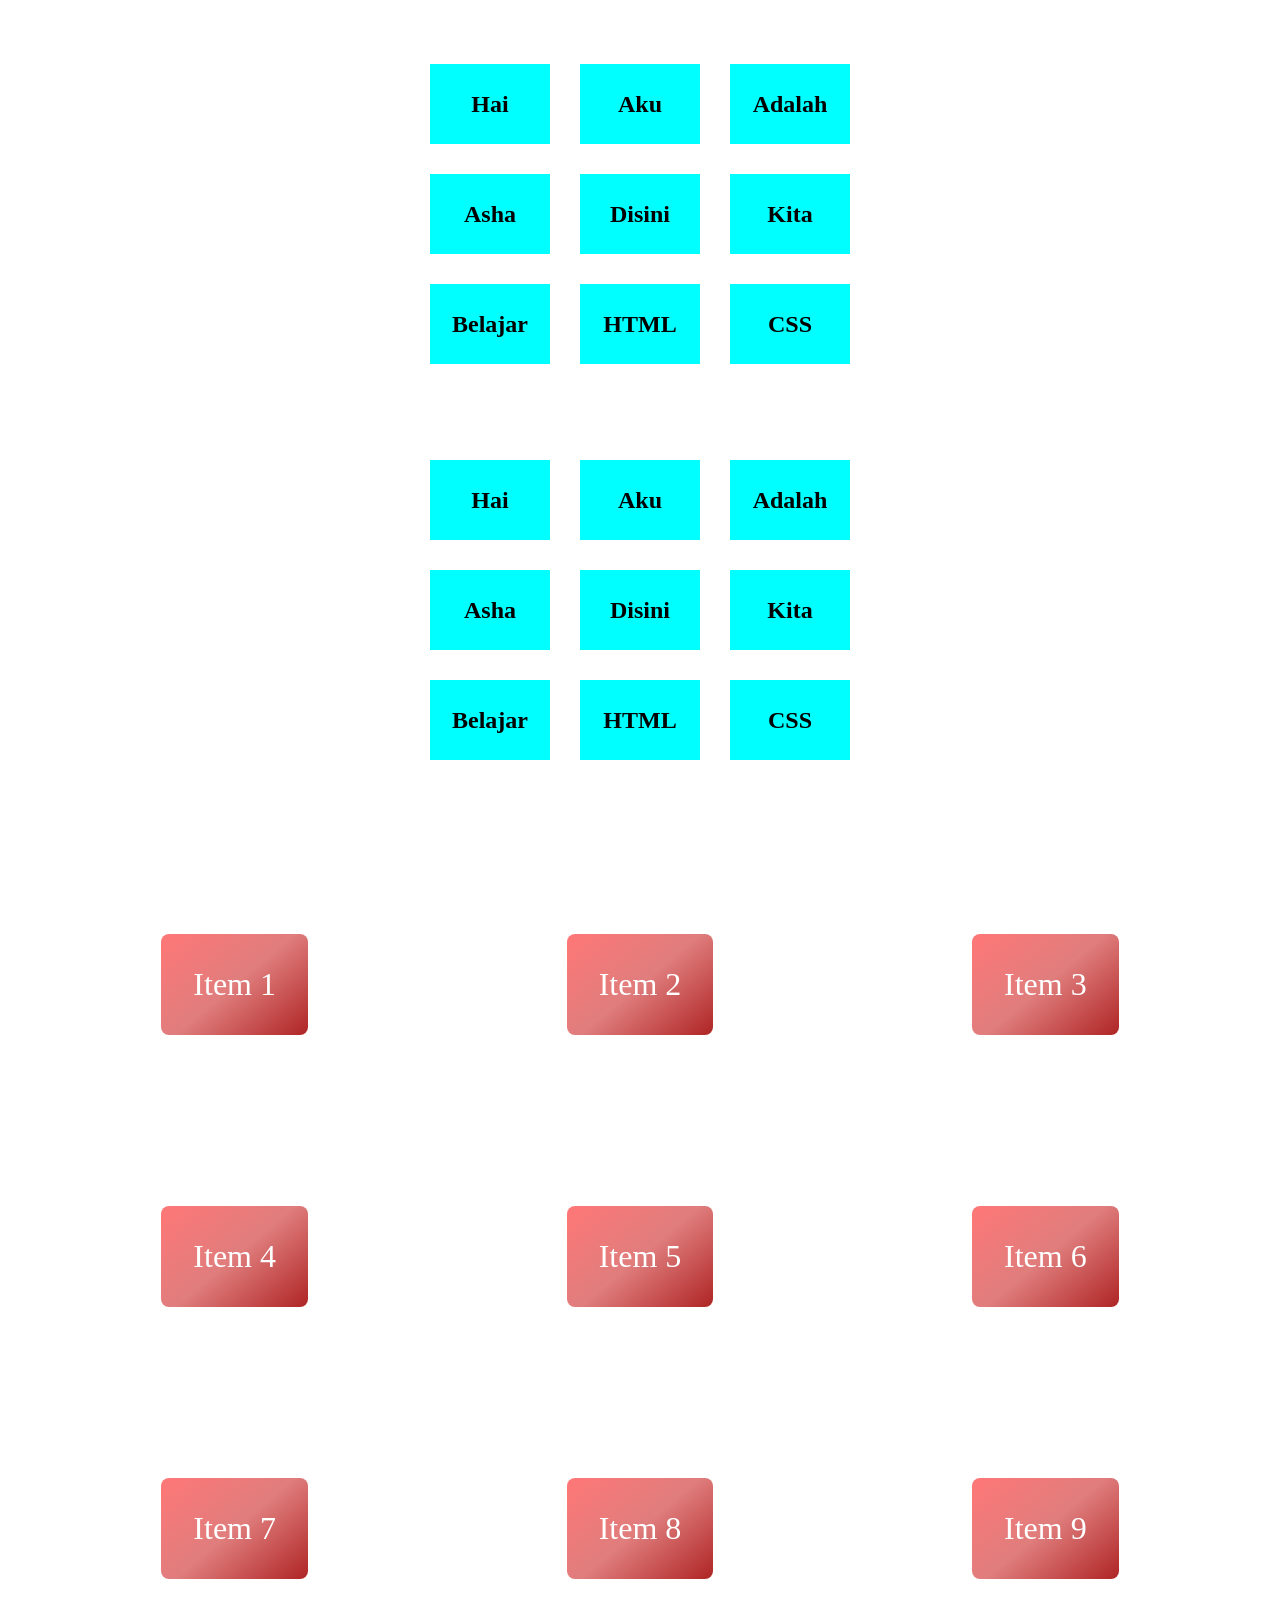
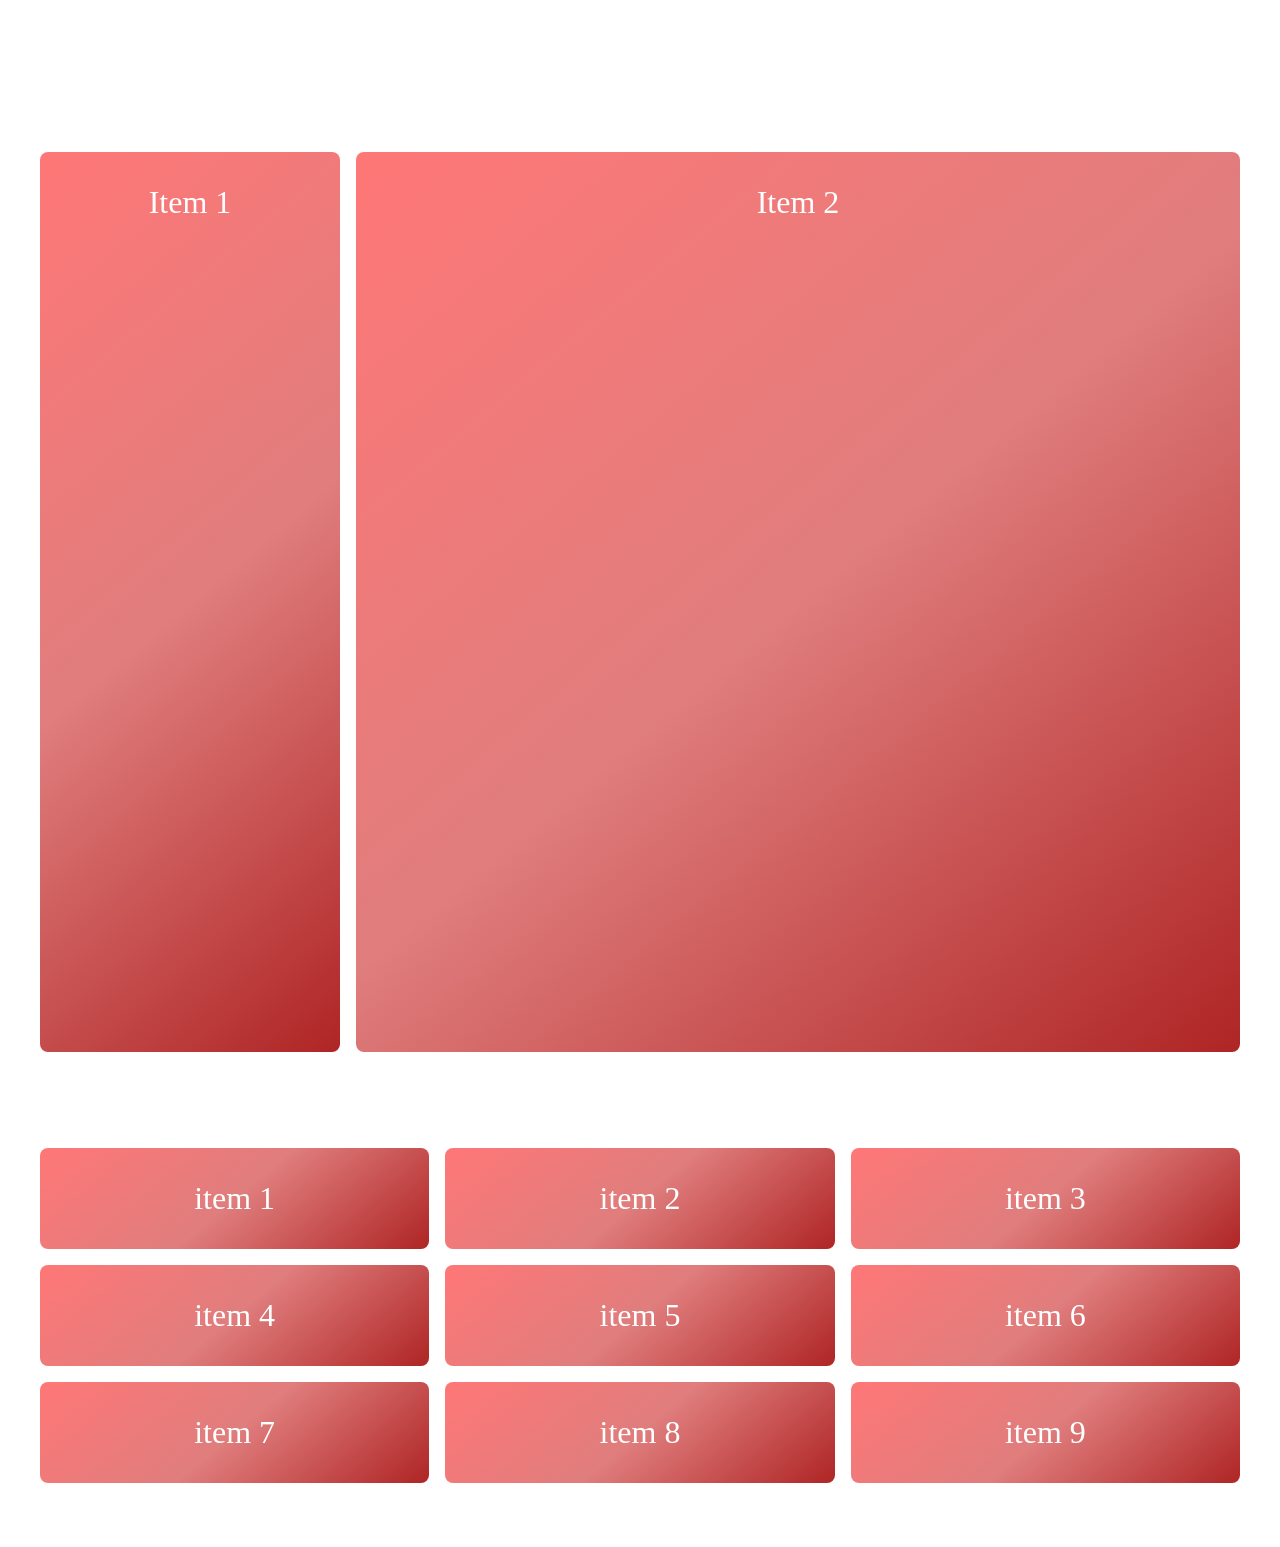
==== Text.html @ 9b17826b "commit barusan" ====
<!DOCTYPE html>
<html lang="en">
<head>
    <meta charset="UTF-8">
    <meta name="viewport" content="width=device-width, initial-scale=1.0">
    <link rel="stylesheet" href="index.css">
    <title>Text</title>
</head>
<body>
    <section class="flex">
        <div class="wrapper">
            <div id="" class="container">
                <div class="isi">
                    <h2>Hai</h2>
                </div>
            </div>
            <div class="container">
                <div class="isi">
                    <h2>Aku</h2>
                </div>
            </div>
            <div class="container">
                <div class="isi">
                    <h2>Adalah</h2>
                </div>
            </div>
            <div class="container">
                <div class="isi">
                    <h2>Asha</h2>
                </div>
            </div>
            <div class="container">
                <div class="isi">
                    <h2>Disini</h2>
                </div>
            </div>
            <div class="container">
                <div class="isi">
                    <h2>Kita</h2>
                </div>
            </div>
            <div class="container">
                <div class="isi">
                    <h2>Belajar</h2>
                </div>
            </div>
            <div class="container">
                <div class="isi">
                    <h2>HTML</h2>
                </div>
            </div>
            <div class="container">
                <div class="isi">
                    <h2>CSS</h2>
                </div>
            
        </div>
    </section>
    <section class="flex-container">
        <div class="wrapper">
            <div class="card"><h2>Hai</h2></div>
            <div class="card"><h2>Aku</h2></div>
            <div class="card"><h2>Adalah</h2></div>
            <div class="card"><h2>Asha</h2></div>
            <div class="card"><h2>Disini</h2></div>
            <div class="card"><h2>Kita</h2></div>
            <div class="card"><h2>Belajar</h2></div>
            <div class="card"><h2>HTML</h2></div>
            <div class="card"><h2>CSS</h2></div>
        </div>
        
    </section>
    <section>
        <div class="grid-container">
            <div class="item">Item 1</div>
            <div class="item">Item 2</div>
            <div class="item">Item 3</div>
            <div class="item">Item 4</div>
            <div class="item">Item 5</div>
            <div class="item">Item 6</div>
            <div class="item">Item 7</div>
            <div class="item">Item 8</div>
            <div class="item">Item 9</div>
        </div>
        
    </section>

    <section>
        <div class="grid-container-2">
            <div class="item">Item 1</div>
            <div class="item">Item 2</div>
        </div>
    </section>

    <section>
        <div class="grid-container-3">
            <div class="item">item 1</div>
            <div class="item">item 2</div>
            <div class="item">item 3</div>
            <div class="item">item 4</div>
            <div class="item">item 5</div>
            <div class="item">item 6</div>
            <div class="item">item 7</div>
            <div class="item">item 8</div>
            <div class="item">item 9</div>
        </div>
    </section>

    <script>
    const sections = document.querySelectorAll("section");
    const navLinks = document.querySelectorAll("nav a");

window.addEventListener("scroll", () => {
  let current = "";
  sections.forEach(section => {
    const sectionTop = section.offsetTop;
    const sectionHeight = section.clientHeight;
    if(pageYOffset >= sectionTop - sectionHeight / 3){
      current = section.getAttribute("id");
    }
  });
  navLinks.forEach(link => {
    link.classList.remove("active");
    if(link.getAttribute("href") === "#" + current){
      link.classList.add("active");
    }
  });
});
    </script>

</body>
</html>
---- index.css ----
body.a {
      background-image: url('Luv.jfif');
      background-size: 50% 40%;
      background-attachment: scroll;
    }
    .Miss {
      text-align: center; color: red; font-family: 'Segoe UI', Tahoma, Geneva, Verdana, sans-serif;
    }
    .Picture {
      display: flex; align-items: center;
    }
    .Wish {
      color:deeppink;
      text-shadow: 5px 5px 10px rgb(109, 0, 211);
    }
    .Schedule {
      color: rgb(35, 201, 104);
    }
    .Seru {
      color: maroon;
    }
    .Text {
      color: lightslategrey;
    }
    .T {
      text-align: center; align-self: center;
    }
    .K {
      text-align: right;
    }
    .L {
      text-align: left;
    }
    .Button {
      background-color: cornflowerblue; color: deeppink; border-radius: 5px; font-size: 20; 
    }
    .Flex {
    
      flex-direction: row;
    }
    .lti {
    font-family: "Lato", sans-serif;
    font-weight: 100;
    font-style: italic;
    }
    #Missyou{
        color: rgb(255, 0, 170);
    }
    .popups{
      display: flex;
      padding: 20px;
      background-color:rgba(196, 192, 201, 0.836);
      width: 300px;
      height: 200px;
      position: fixed;
      top: 50%; /*Kalau sudah dipakai heightnya maka yang bawahnya juga sama kayak 50%
                  dari top, berarti bottomnya juga ngikut, jadi walaupun ditambahi bottom
                  tetap tidak bisa ngikut karena ukuran heightnya terpakai di setengah dari top*/
      left: 50%;
      translate: -50% -50%;
      z-index: 10;
      border: 10px inset red;
    }
    .popups:after
    .popups h1{
      display: flex;
      align-content: center;
      align-items: center;
    }
    .popups{
      display: none;
    }

    section{
      margin-top: 2rem;
      margin-bottom: 2rem;
      padding: 2rem;
    }
    
    section.flex{
      display: flex;
      justify-content: center;
      align-items: center;
    }
    
    .wrapper{
      display: flex;
      flex-wrap: wrap;
      gap: 30px;
      align-items: center;
      justify-content: center;
      max-width: 500px;
      
    }

    .flex-container {
    display: flex;
    flex-wrap: wrap;       /* Ini kuncinya! Biar kalau penuh, dia pindah ke baris bawah */
    justify-content: center;
    align-items: center; /* Kotak-kotak bakal kumpul di tengah */
           /* Jarak antar kotak otomatis */
    
    }

    .card {
         /* Bikin 3 kolom tanpa perlu div pembungkus lagi */
        flex: 0 1 120px;
        background-color: cyan;
        height: 80px;
        display: flex;         /* Biar teks H2 di dalamnya bisa di tengah */
        width: 120px;
        justify-content: center;
        align-items: center;
    }

    .container{
      display: flex;
      align-items: center;
      justify-content: center;
      width: 120px;
      background-color: aqua;
      height: 80px;
    }

    .container h2{
      animation: pulse 2s ease 0.5s infinite;
    }

    @keyframes pulse {
      0% {transform: scale(1);}
      50% {transform: scale(1.2);}
      50% {color: #00CC00;}
      100% {transform: scale(1);}
    }

    body{}

    .grid-container{
      height: 800px;
      display: grid;
      gap: 1em;
      grid-template-columns: 1fr 1fr 1fr;
      grid-template-rows: 1fr 1fr 1fr;
      justify-items: center;
      align-items:center;
      
    }

    .grid-container .item{
      animation: square 10s linear 0s infinite;
    }

    
    @keyframes square {
      0% {transform:rotate(0deg);}
      50% {transform:rotate(180deg);}
      100% {transform:rotate(360deg);}
    }

    @keyframes bentuk {
      from {transform: }
    }

    .grid-container-2{
      height: ;
      display: grid;
      gap: 1em;
      grid-template-columns:300px 1fr;
      grid-template-rows: 100vh;
    }
    
    .grid-container-3{
      height: ;
      display: grid;
      gap: 1em;
      grid-template-columns: 1fr 1fr 1fr;
      grid-template-rows: 1fr;

    }


    section .item{
      padding: 2rem;
      background: linear-gradient(140deg, rgb(255, 119, 119), rgb(224, 125, 125), rgb(175, 37, 37));
      border-radius: 8px;
      font-size: 2rem;
      text-align: center;
      color: white;
      
    }
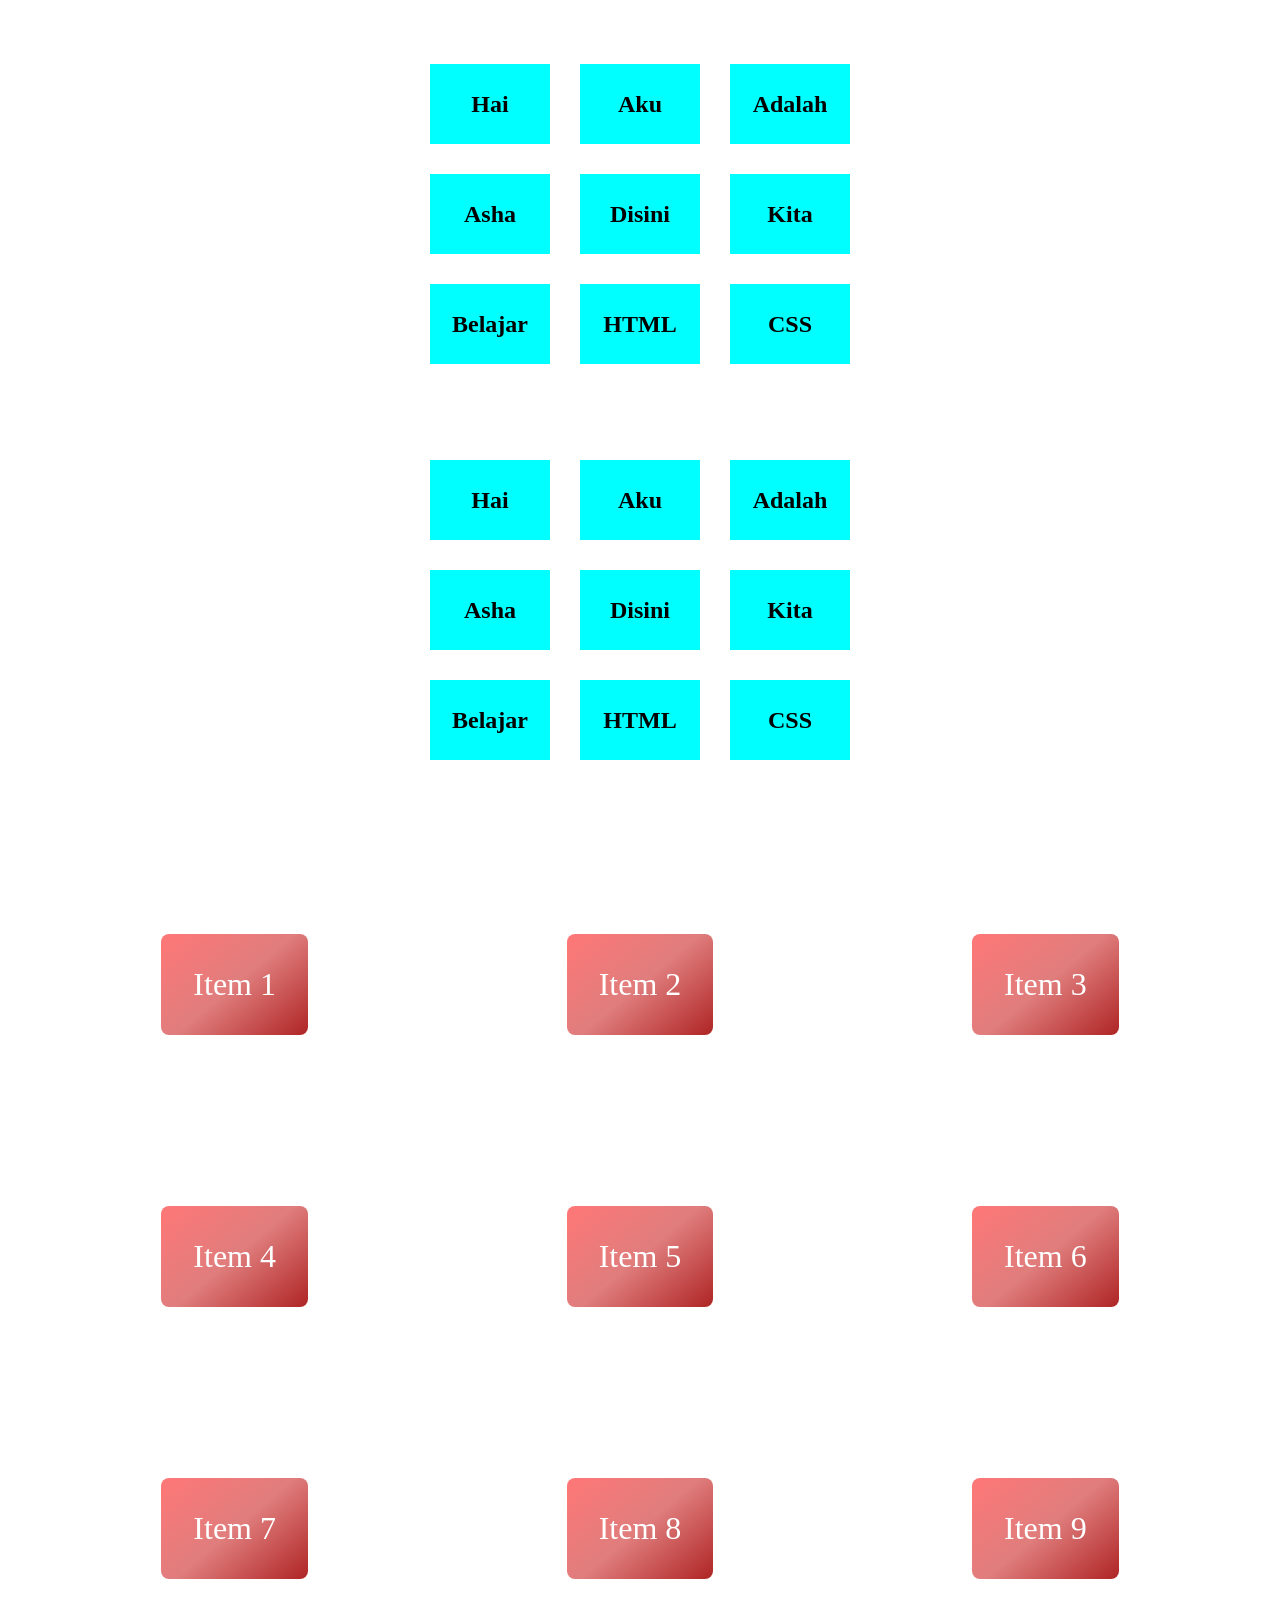
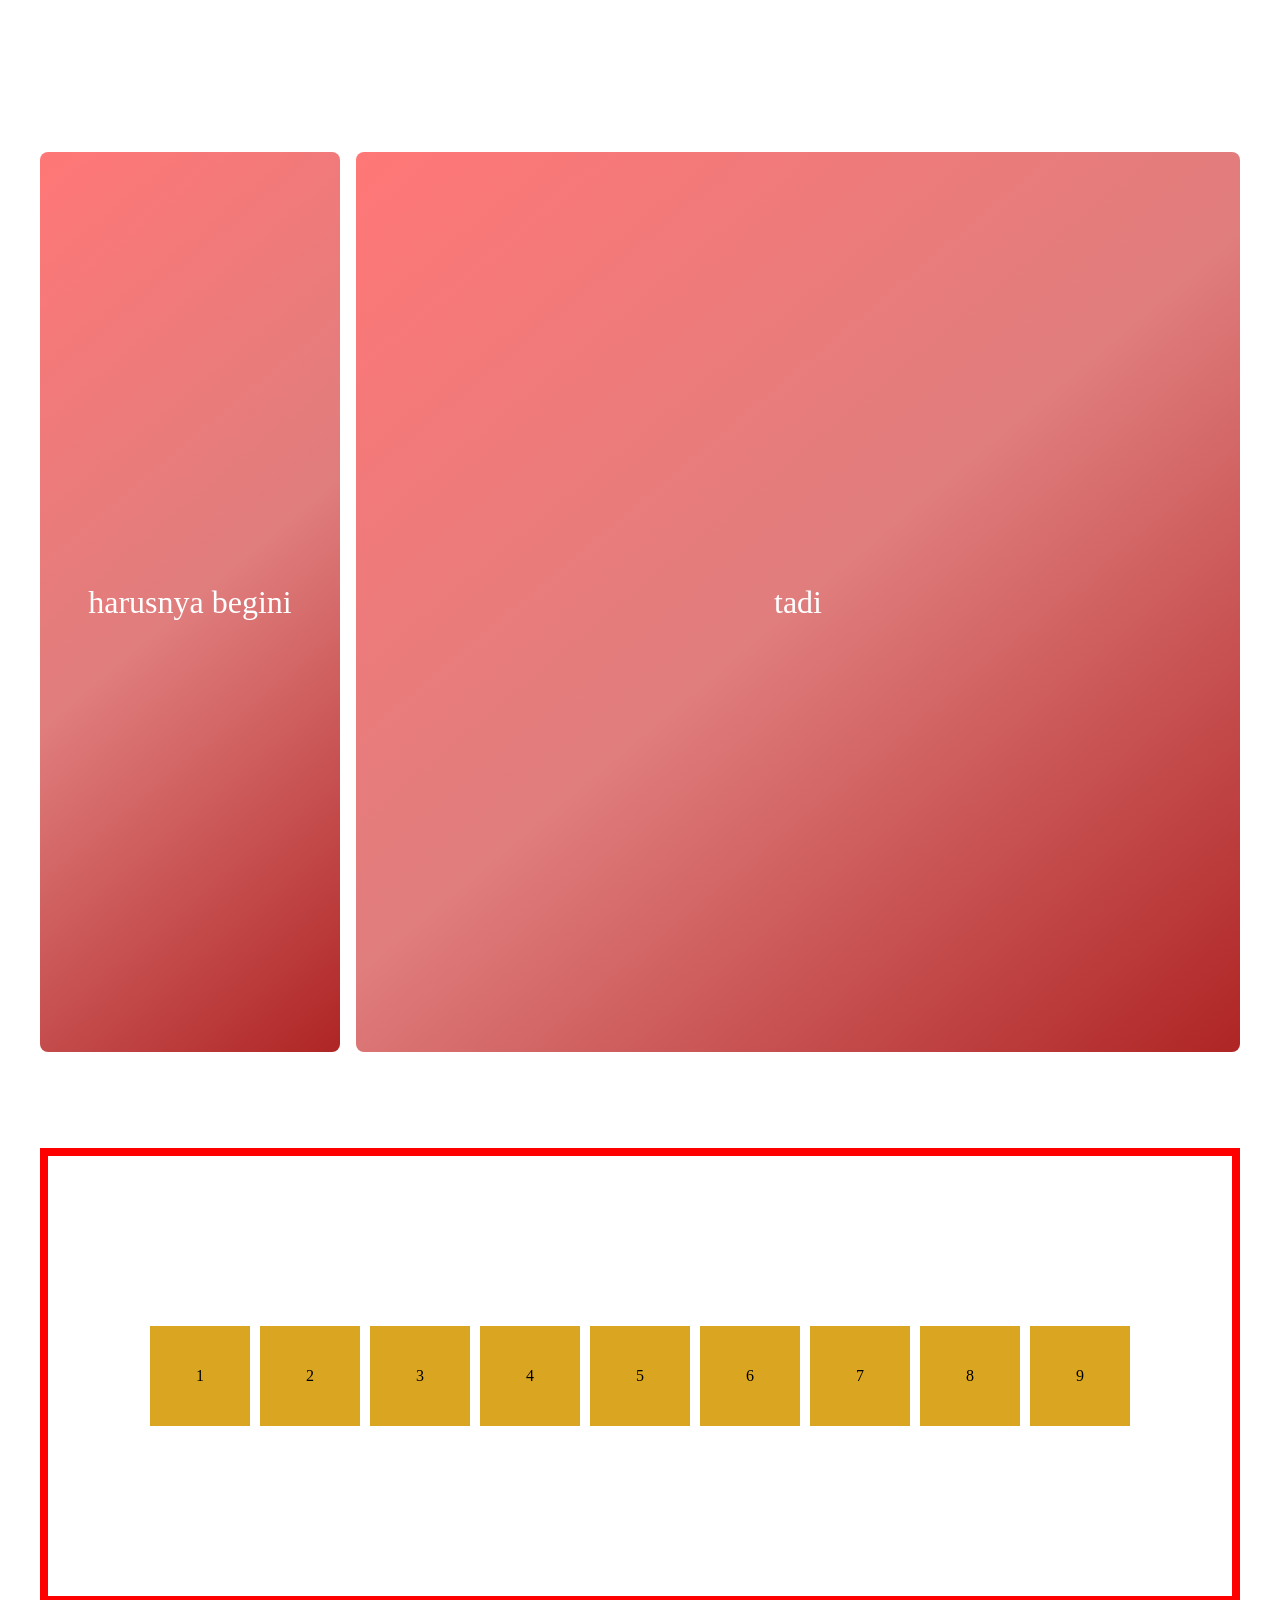
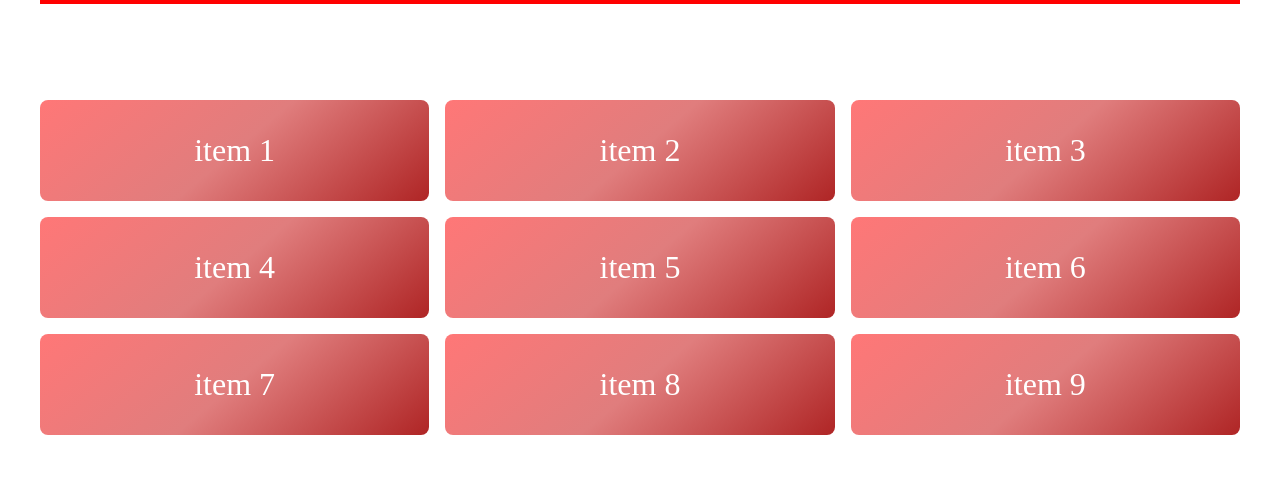
==== commit 6c2b2e96: "tes" ====
--- a/Text.html
+++ b/Text.html
@@ -87,8 +87,22 @@
 
     <section>
         <div class="grid-container-2">
-            <div class="item">Item 1</div>
-            <div class="item">Item 2</div>
+            <div class="item">harusnya begini</div>
+            <div class="item">tadi</div>
+        </div>
+    </section>
+
+    <section>
+        <div class="flexbox">
+            <div class="box">1</div>
+            <div class="box">2</div>
+            <div class="box">3</div>
+            <div class="box">4</div>
+            <div class="box">5</div>
+            <div class="box">6</div>
+            <div class="box">7</div>
+            <div class="box">8</div>
+            <div class="box">9</div>
         </div>
     </section>
 
--- a/index.css
+++ b/index.css
@@ -168,6 +168,12 @@
       grid-template-columns:300px 1fr;
       grid-template-rows: 100vh;
     }
+
+    .grid-container-2 .item{
+      display: flex;
+      justify-content: center;
+      align-items: center;
+    }
     
     .grid-container-3{
       height: ;
@@ -178,6 +184,27 @@
 
     }
 
+    .flexbox{
+      padding: 20px;
+      display: flex;
+      min-height: 400px;
+      flex-direction: row;
+      justify-content: center;
+      align-items: center;
+      align-content: center;
+      gap: 10px;
+      flex-wrap: wrap;
+      border: 8px, red, solid;
+    }
+
+    .box{
+      display: flex;
+      width: 100px;
+      height: 100px;
+      background-color: goldenrod;
+      justify-content: center;
+      align-items: center;
+    }
 
     section .item{
       padding: 2rem;
